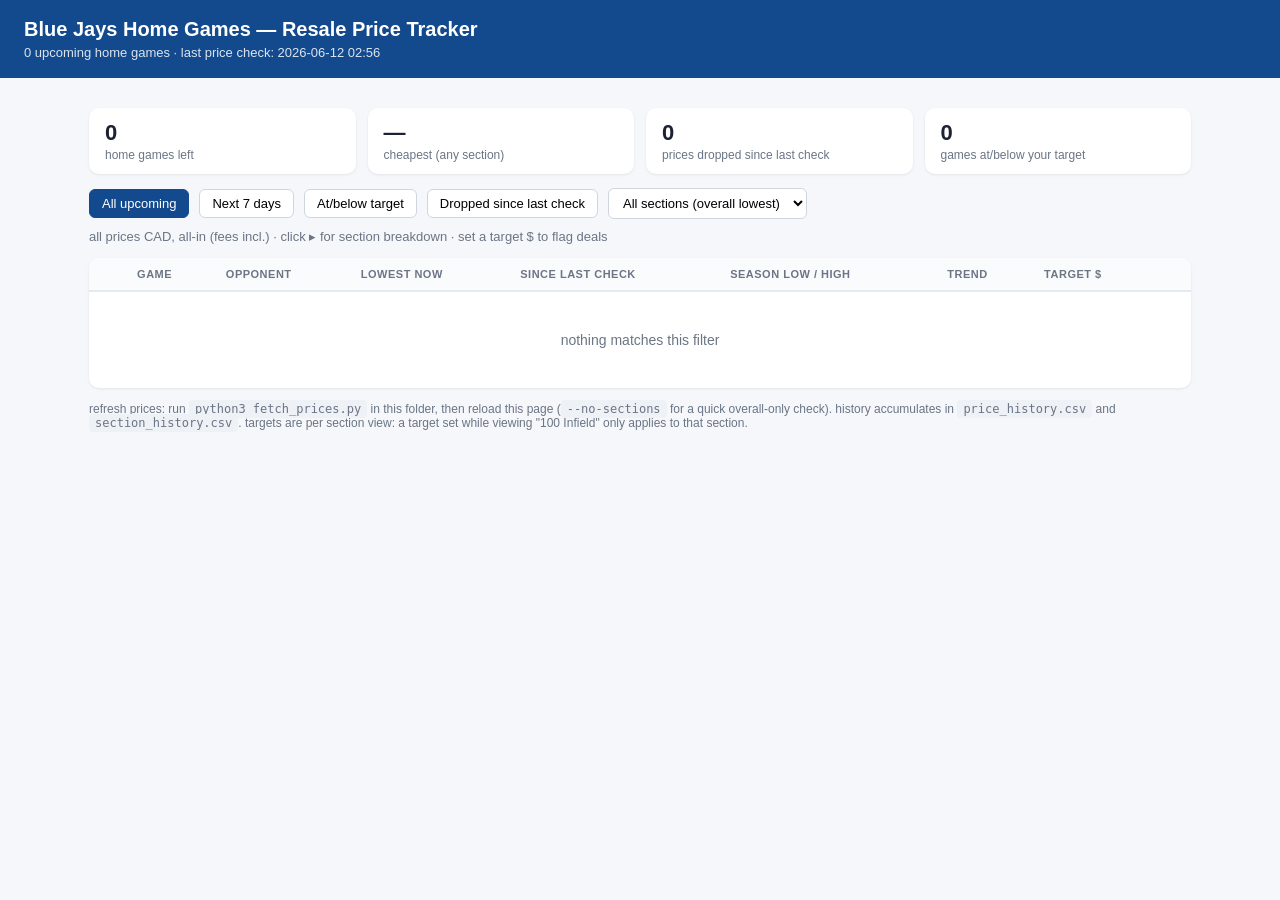
==== index.html @ ae5cf121 "host dashboard at pages root, bump action versions Co-Authored-By: Claude Fable 5 <noreply@anthropic" ====
<!DOCTYPE html>
<html lang="en">
<head>
<meta charset="UTF-8">
<title>Blue Jays Ticket Price Tracker</title>
<style>
  :root {
    --navy: #134a8e; --blue: #1d2d5c; --red: #e8291c;
    --bg: #f5f7fa; --card: #fff; --text: #1a2233; --muted: #6b7585;
    --green: #0c8a3e; --green-bg: #e6f6ec; --drop: #0c8a3e; --rise: #c0392b;
  }
  * { box-sizing: border-box; }
  body { margin: 0; font-family: -apple-system, BlinkMacSystemFont, "Segoe UI", sans-serif;
         background: var(--bg); color: var(--text); }
  header { background: var(--navy); color: #fff; padding: 18px 24px; }
  header h1 { margin: 0; font-size: 20px; }
  header .sub { font-size: 13px; opacity: .85; margin-top: 4px; }
  .wrap { max-width: 1150px; margin: 0 auto; padding: 16px 24px 60px; }
  .controls { display: flex; gap: 10px; align-items: center; margin: 14px 0; flex-wrap: wrap; }
  .controls button { border: 1px solid #cfd6e0; background: #fff; padding: 6px 12px;
    border-radius: 6px; cursor: pointer; font-size: 13px; }
  .controls button.active { background: var(--navy); color: #fff; border-color: var(--navy); }
  .controls select { border: 1px solid #cfd6e0; background: #fff; padding: 6px 10px;
    border-radius: 6px; font-size: 13px; }
  .controls .spacer { flex: 1; }
  .controls label { font-size: 13px; color: var(--muted); }
  table { width: 100%; border-collapse: collapse; background: var(--card);
          border-radius: 10px; overflow: hidden; box-shadow: 0 1px 3px rgba(0,0,0,.08); }
  th { text-align: left; font-size: 11px; text-transform: uppercase; letter-spacing: .5px;
       color: var(--muted); padding: 10px 12px; border-bottom: 2px solid #e6eaf0;
       background: #fafbfd; }
  td { padding: 10px 12px; border-bottom: 1px solid #eef1f5; font-size: 14px; vertical-align: middle; }
  tr:last-child td { border-bottom: none; }
  tr.below-target td { background: var(--green-bg); }
  .game-date { font-weight: 600; white-space: nowrap; }
  .game-time { color: var(--muted); font-size: 12px; }
  .price { font-weight: 700; font-size: 16px; white-space: nowrap; }
  .prefee { color: var(--muted); font-size: 11px; }
  .delta-drop { color: var(--drop); font-weight: 600; font-size: 13px; white-space: nowrap; }
  .delta-rise { color: var(--rise); font-weight: 600; font-size: 13px; white-space: nowrap; }
  .delta-flat { color: var(--muted); font-size: 13px; }
  .low { font-size: 12px; color: var(--muted); white-space: nowrap; }
  .low b { color: var(--text); }
  input.target { width: 70px; padding: 5px 6px; border: 1px solid #cfd6e0; border-radius: 6px;
    font-size: 13px; text-align: right; }
  a.buy { display: inline-block; background: var(--red); color: #fff; text-decoration: none;
    padding: 6px 12px; border-radius: 6px; font-size: 12px; font-weight: 600; }
  a.buy:hover { filter: brightness(1.1); }
  .spark { display: block; }
  .badge { display: inline-block; background: var(--green); color: #fff; font-size: 10px;
    padding: 2px 6px; border-radius: 4px; margin-left: 6px; vertical-align: middle; }
  .stats { display: flex; gap: 12px; margin-top: 14px; flex-wrap: wrap; }
  .stat { background: var(--card); border-radius: 10px; padding: 12px 16px; flex: 1; min-width: 150px;
    box-shadow: 0 1px 3px rgba(0,0,0,.08); }
  .stat .n { font-size: 22px; font-weight: 700; }
  .stat .l { font-size: 12px; color: var(--muted); margin-top: 2px; }
  .empty { padding: 40px; text-align: center; color: var(--muted); }
  code { background: #eef1f5; padding: 2px 6px; border-radius: 4px; font-size: 12px; }
  button.expand { border: none; background: none; cursor: pointer; font-size: 13px;
    color: var(--navy); padding: 0; }
  tr.detail > td { background: #fafbfd; padding: 6px 12px 14px 36px; }
  table.sections { box-shadow: none; border: 1px solid #e6eaf0; }
  table.sections td, table.sections th { padding: 6px 10px; font-size: 13px; }
  table.sections .price { font-size: 14px; }
</style>
</head>
<body>
<header>
  <h1>Blue Jays Home Games — Resale Price Tracker</h1>
  <div class="sub" id="updated"></div>
</header>
<div class="wrap">
  <div class="stats" id="stats"></div>
  <div class="controls">
    <button data-filter="all" class="active">All upcoming</button>
    <button data-filter="week">Next 7 days</button>
    <button data-filter="target">At/below target</button>
    <button data-filter="drops">Dropped since last check</button>
    <select id="sectionSel"><option value="all">All sections (overall lowest)</option></select>
    <div class="spacer"></div>
    <label>all prices CAD, all-in (fees incl.) · click ▸ for section breakdown · set a target $ to flag deals</label>
  </div>
  <table>
    <thead><tr>
      <th></th><th>Game</th><th>Opponent</th><th>Lowest now</th><th>Since last check</th>
      <th>Season low / high</th><th>Trend</th><th>Target $</th><th></th>
    </tr></thead>
    <tbody id="rows"></tbody>
  </table>
  <p style="color:var(--muted);font-size:12px;margin-top:14px">
    refresh prices: run <code>python3 fetch_prices.py</code> in this folder, then reload this page
    (<code>--no-sections</code> for a quick overall-only check).
    history accumulates in <code>price_history.csv</code> and <code>section_history.csv</code>.
    targets are per section view: a target set while viewing "100 Infield" only applies to that section.
  </p>
</div>
<script src="data.js"></script>
<script>
const fmt = c => '$' + (c / 100).toFixed(c % 100 ? 2 : 0);
const targets = JSON.parse(localStorage.getItem('jaysTargets') || '{}');
const expanded = new Set();

function toCad(r) {
  const rate = parseFloat(r.usd_cad_rate) || 1.4;
  r.cad_total = Math.round(r.min_total_cents * rate);
  r.cad_prefee = Math.round(r.min_prefee_cents * rate);
  return r;
}

// series helper: latest / prev / low / high from a list of snapshots
function summarize(snaps) {
  snaps.sort((a, b) => a.checked_at.localeCompare(b.checked_at));
  const latest = snaps[snaps.length - 1];
  const prev = snaps.length > 1 ? snaps[snaps.length - 2] : null;
  const prices = snaps.map(s => s.cad_total).filter(p => p > 0);
  return {
    cur: latest.cad_total, prefee: latest.cad_prefee, buy_url: latest.buy_url,
    listings: latest.listings || 0,
    prev: prev ? prev.cad_total : null,
    low: prices.length ? Math.min(...prices) : 0,
    high: prices.length ? Math.max(...prices) : 0,
    series: snaps.map(s => s.cad_total),
    checks: snaps.length,
  };
}

// overall history grouped by game
const byEvent = {};
for (const r of PRICE_HISTORY) {
  (byEvent[r.event_id] = byEvent[r.event_id] || []).push(toCad(r));
}
// section history grouped by game then section group
const SH = typeof SECTION_HISTORY !== 'undefined' ? SECTION_HISTORY : [];
const bySection = {};
const allGroups = new Set();
for (const r of SH) {
  allGroups.add(r.section_group);
  const ev = (bySection[r.event_id] = bySection[r.event_id] || {});
  (ev[r.section_group] = ev[r.section_group] || []).push(toCad(r));
}

const today = new Date().toISOString().slice(0, 10);
const games = Object.entries(byEvent).map(([id, snaps]) => {
  const meta = snaps[snaps.length - 1];
  const sections = {};
  for (const [grp, ss] of Object.entries(bySection[id] || {})) {
    sections[grp] = summarize(ss);
  }
  return {
    event_id: id, game_date: meta.game_date, game_time: meta.game_time,
    opponent: meta.opponent, overall: summarize(snaps), sections,
  };
}).filter(g => g.game_date >= today)
  .sort((a, b) => (a.game_date + a.game_time).localeCompare(b.game_date + b.game_time));

// sort section groups by typical price so dropdown + breakdowns read cheap → pricey
const groupOrder = [...allGroups].sort((a, b) => {
  const med = grp => {
    const v = games.map(g => g.sections[grp]?.cur).filter(Boolean).sort((x, y) => x - y);
    return v.length ? v[Math.floor(v.length / 2)] : 1e12;
  };
  return med(a) - med(b);
});
const sel = document.getElementById('sectionSel');
for (const grp of groupOrder) {
  const o = document.createElement('option');
  o.value = o.textContent = grp;
  sel.appendChild(o);
}

const lastCheck = PRICE_HISTORY.length
  ? PRICE_HISTORY[PRICE_HISTORY.length - 1].checked_at.replace('T', ' ').slice(0, 16) : 'never';
document.getElementById('updated').textContent =
  `${games.length} upcoming home games · last price check: ${lastCheck}`;

function spark(series, w = 90, h = 26) {
  const pts = series.filter(p => p > 0);
  if (pts.length < 2) return '<span class="low">need more checks</span>';
  const min = Math.min(...pts), max = Math.max(...pts), span = max - min || 1;
  const step = w / (pts.length - 1);
  const path = pts.map((p, i) =>
    `${i ? 'L' : 'M'}${(i * step).toFixed(1)},${(h - 3 - (p - min) / span * (h - 6)).toFixed(1)}`).join('');
  const lastUp = pts[pts.length - 1] >= pts[0];
  return `<svg class="spark" width="${w}" height="${h}"><path d="${path}" fill="none"
    stroke="${lastUp ? '#c0392b' : '#0c8a3e'}" stroke-width="1.6"/></svg>`;
}

function deltaHtml(cur, prev) {
  if (!prev || !cur) return '<span class="delta-flat">—</span>';
  if (cur === prev) return '<span class="delta-flat">no change</span>';
  const diff = cur - prev;
  return `<span class="${diff < 0 ? 'delta-drop' : 'delta-rise'}">${diff < 0 ? '▼' : '▲'} ${fmt(Math.abs(diff))}</span>`;
}

let sectionView = 'all';
let current = 'all';
const view = g => sectionView === 'all' ? g.overall
  : (g.sections[sectionView] || { cur: 0, prev: null, low: 0, high: 0, series: [], checks: 0, prefee: 0, buy_url: '' });
const targetKey = (g, grp) => grp === 'all' ? g.event_id : g.event_id + '|' + grp;

const DOW = ['Sun','Mon','Tue','Wed','Thu','Fri','Sat'];
function render() {
  const tbody = document.getElementById('rows');
  const weekCutoff = new Date(Date.now() + 7 * 864e5).toISOString().slice(0, 10);
  const shown = games.filter(g => {
    const v = view(g), t = targets[targetKey(g, sectionView)];
    if (current === 'week') return g.game_date <= weekCutoff;
    if (current === 'target') return t && v.cur > 0 && v.cur <= t * 100;
    if (current === 'drops') return v.prev && v.cur && v.cur < v.prev;
    return true;
  });
  tbody.innerHTML = shown.length ? '' : '<tr><td colspan="9" class="empty">nothing matches this filter</td></tr>';
  for (const g of shown) {
    const v = view(g);
    const t = targets[targetKey(g, sectionView)];
    const hit = t && v.cur > 0 && v.cur <= t * 100;
    const d = new Date(g.game_date + 'T12:00:00');
    const hasSections = Object.keys(g.sections).length > 0;
    const isOpen = expanded.has(g.event_id);
    const tr = document.createElement('tr');
    if (hit) tr.className = 'below-target';
    tr.innerHTML = `
      <td>${hasSections ? `<button class="expand" data-id="${g.event_id}">${isOpen ? '▾' : '▸'}</button>` : ''}</td>
      <td><div class="game-date">${DOW[d.getDay()]} ${g.game_date.slice(5)}</div>
          <div class="game-time">${g.game_time}</div></td>
      <td>${g.opponent}${hit ? '<span class="badge">AT TARGET</span>' : ''}</td>
      <td><div class="price">${v.cur ? fmt(v.cur) + ' <span class="prefee">CAD</span>' : '—'}</div>
          <div class="prefee">${v.prefee ? fmt(v.prefee) + ' before fees' : ''}</div></td>
      <td>${deltaHtml(v.cur, v.prev)}</td>
      <td class="low"><b>${v.low ? fmt(v.low) : '—'}</b> / ${v.high ? fmt(v.high) : '—'}<br>${v.checks} checks</td>
      <td>${spark(v.series)}</td>
      <td><input class="target" type="number" min="1" placeholder="—"
           value="${t || ''}" data-key="${targetKey(g, sectionView)}"></td>
      <td>${v.buy_url ? `<a class="buy" href="${v.buy_url}" target="_blank">Buy</a>`
                      : `<span class="low">${sectionView === 'all' ? 'not listed yet' : 'none in section'}</span>`}</td>`;
    tbody.appendChild(tr);

    if (isOpen && hasSections) {
      const dtr = document.createElement('tr');
      dtr.className = 'detail';
      const rows = groupOrder.filter(grp => g.sections[grp]).map(grp => {
        const s = g.sections[grp];
        const st = targets[targetKey(g, grp)];
        const sHit = st && s.cur > 0 && s.cur <= st * 100;
        return `<tr ${sHit ? 'class="below-target"' : ''}>
          <td>${grp}${sHit ? '<span class="badge">AT TARGET</span>' : ''}</td>
          <td><span class="price">${s.cur ? fmt(s.cur) : '—'}</span>
              <span class="prefee">${s.listings} listings</span></td>
          <td>${deltaHtml(s.cur, s.prev)}</td>
          <td class="low"><b>${s.low ? fmt(s.low) : '—'}</b> / ${s.high ? fmt(s.high) : '—'}</td>
          <td>${spark(s.series, 70, 22)}</td>
          <td><input class="target" type="number" min="1" placeholder="—"
               value="${st || ''}" data-key="${targetKey(g, grp)}"></td>
          <td>${s.buy_url ? `<a class="buy" href="${s.buy_url}" target="_blank">Buy</a>` : ''}</td>
        </tr>`;
      }).join('');
      dtr.innerHTML = `<td colspan="9"><table class="sections">
        <thead><tr><th>Section</th><th>Lowest now</th><th>Change</th><th>Low / high</th>
        <th>Trend</th><th>Target $</th><th></th></tr></thead><tbody>${rows}</tbody></table></td>`;
      tbody.appendChild(dtr);
    }
  }
  tbody.querySelectorAll('button.expand').forEach(b => {
    b.addEventListener('click', () => {
      expanded.has(b.dataset.id) ? expanded.delete(b.dataset.id) : expanded.add(b.dataset.id);
      render();
    });
  });
  tbody.querySelectorAll('input.target').forEach(inp => {
    inp.addEventListener('change', () => {
      const v = parseFloat(inp.value);
      if (v > 0) targets[inp.dataset.key] = v; else delete targets[inp.dataset.key];
      localStorage.setItem('jaysTargets', JSON.stringify(targets));
      render(); renderStats();
    });
  });
}

function renderStats() {
  const priced = games.map(g => ({ g, v: view(g) })).filter(x => x.v.cur > 0);
  const cheapest = priced.length
    ? priced.reduce((a, b) => a.v.cur < b.v.cur ? a : b) : null;
  const drops = priced.filter(x => x.v.prev && x.v.cur < x.v.prev).length;
  const hits = priced.filter(x => {
    const t = targets[targetKey(x.g, sectionView)];
    return t && x.v.cur <= t * 100;
  }).length;
  const label = sectionView === 'all' ? 'any section' : sectionView;
  document.getElementById('stats').innerHTML = `
    <div class="stat"><div class="n">${games.length}</div><div class="l">home games left</div></div>
    <div class="stat"><div class="n">${cheapest ? fmt(cheapest.v.cur) : '—'}</div>
      <div class="l">cheapest (${label}${cheapest ? ': ' + cheapest.g.opponent + ' ' + cheapest.g.game_date.slice(5) : ''})</div></div>
    <div class="stat"><div class="n">${drops}</div><div class="l">prices dropped since last check</div></div>
    <div class="stat"><div class="n">${hits}</div><div class="l">games at/below your target</div></div>`;
}

document.querySelectorAll('.controls button[data-filter]').forEach(b => {
  b.addEventListener('click', () => {
    document.querySelectorAll('.controls button[data-filter]').forEach(x => x.classList.remove('active'));
    b.classList.add('active');
    current = b.dataset.filter;
    render();
  });
});
sel.addEventListener('change', () => { sectionView = sel.value; render(); renderStats(); });
render(); renderStats();
</script>
</body>
</html>
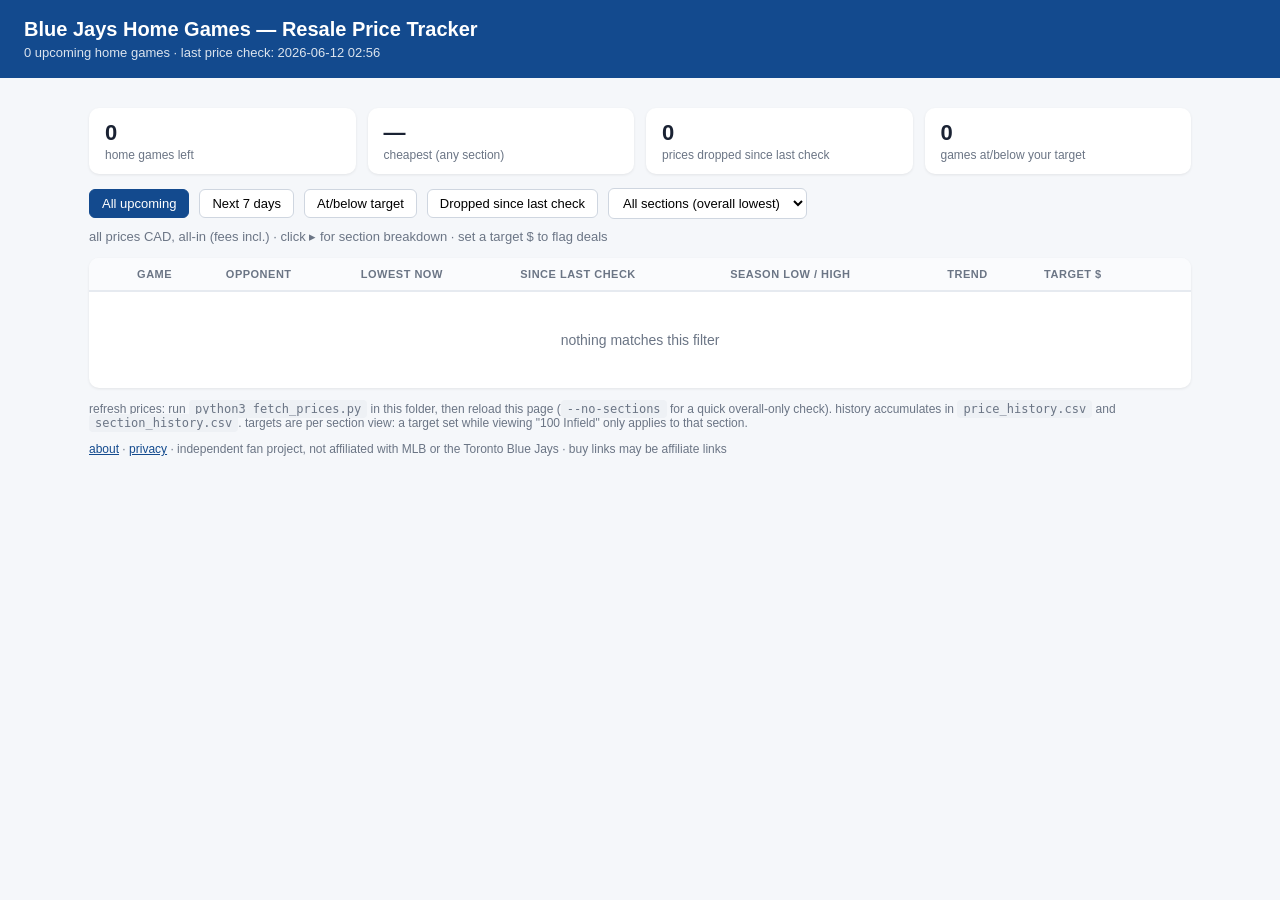
==== commit 1d40209c: "add about page, privacy policy, affiliate disclosure footer Co-Authored-By: Claude Fable 5 <noreply@" ====
--- a/index.html
+++ b/index.html
@@ -93,9 +93,32 @@
     history accumulates in <code>price_history.csv</code> and <code>section_history.csv</code>.
     targets are per section view: a target set while viewing "100 Infield" only applies to that section.
   </p>
+  <p style="color:var(--muted);font-size:12px">
+    <a href="about.html" style="color:var(--navy)">about</a> ·
+    <a href="privacy.html" style="color:var(--navy)">privacy</a> ·
+    independent fan project, not affiliated with MLB or the Toronto Blue Jays ·
+    buy links may be affiliate links
+  </p>
 </div>
 <script src="data.js"></script>
 <script>
+// On Vercel the bundled data.js is frozen at deploy time, so fetch the
+// latest snapshot straight from the GitHub repo instead. Everywhere else
+// (GitHub Pages, local file) the bundled data.js is already current.
+const RAW_DATA = 'https://raw.githubusercontent.com/erinmazur852/blue-jays-tickets/main/data.json';
+(async function boot() {
+  let ph = typeof PRICE_HISTORY !== 'undefined' ? PRICE_HISTORY : [];
+  let sh = typeof SECTION_HISTORY !== 'undefined' ? SECTION_HISTORY : [];
+  if (location.hostname.endsWith('.vercel.app')) {
+    try {
+      const d = await (await fetch(RAW_DATA, { cache: 'no-store' })).json();
+      ph = d.price_history; sh = d.section_history;
+    } catch (e) { /* fall back to bundled data */ }
+  }
+  init(ph, sh);
+})();
+
+function init(PRICE_HISTORY, SECTION_HISTORY) {
 const fmt = c => '$' + (c / 100).toFixed(c % 100 ? 2 : 0);
 const targets = JSON.parse(localStorage.getItem('jaysTargets') || '{}');
 const expanded = new Set();
@@ -304,6 +327,7 @@
 });
 sel.addEventListener('change', () => { sectionView = sel.value; render(); renderStats(); });
 render(); renderStats();
+}
 </script>
 </body>
 </html>
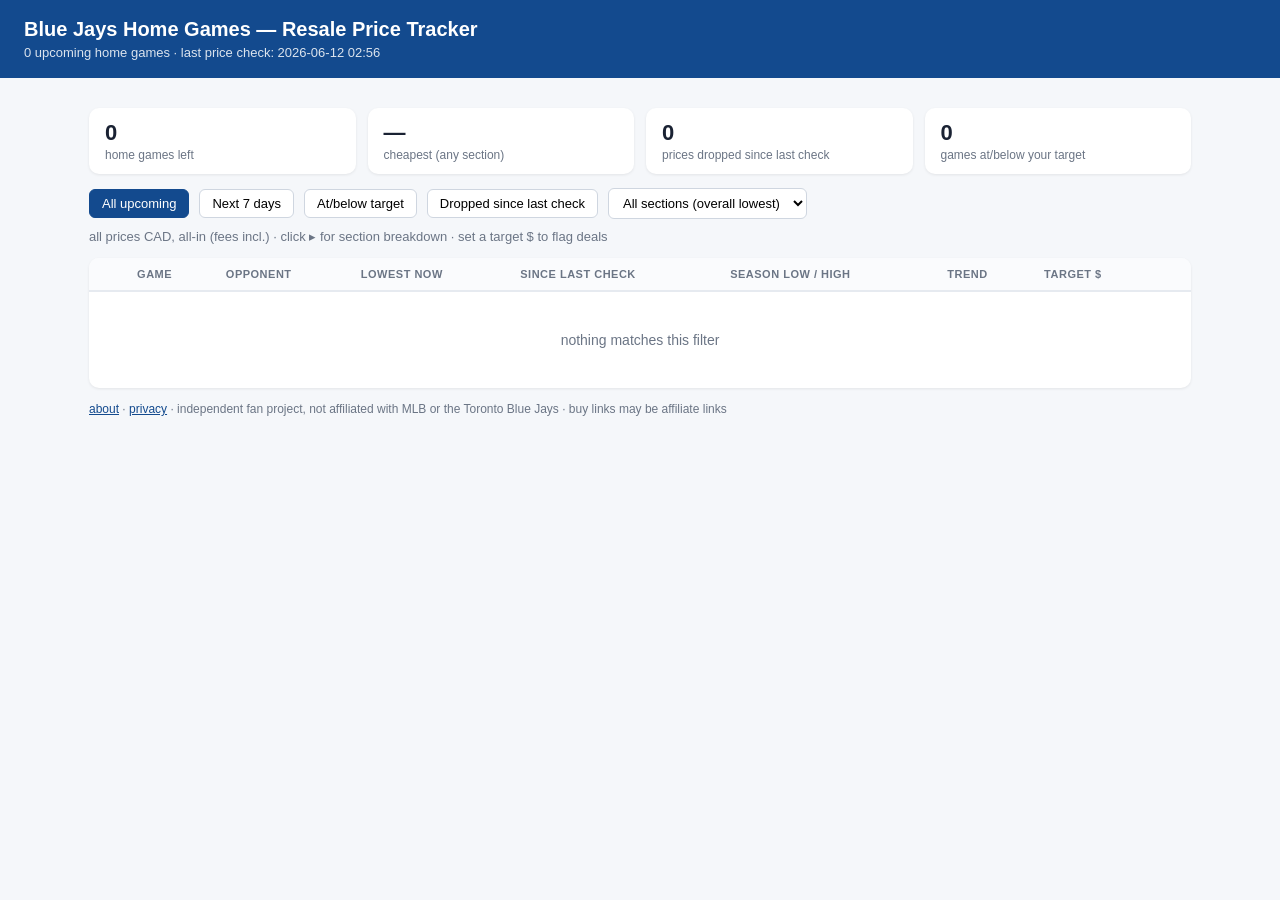
==== commit cb6673c9: "remove dev instructions from dashboard footer Co-Authored-By: Claude Fable 5 <noreply@anthropic.com>" ====
--- a/index.html
+++ b/index.html
@@ -88,12 +88,6 @@
     <tbody id="rows"></tbody>
   </table>
   <p style="color:var(--muted);font-size:12px;margin-top:14px">
-    refresh prices: run <code>python3 fetch_prices.py</code> in this folder, then reload this page
-    (<code>--no-sections</code> for a quick overall-only check).
-    history accumulates in <code>price_history.csv</code> and <code>section_history.csv</code>.
-    targets are per section view: a target set while viewing "100 Infield" only applies to that section.
-  </p>
-  <p style="color:var(--muted);font-size:12px">
     <a href="about.html" style="color:var(--navy)">about</a> ·
     <a href="privacy.html" style="color:var(--navy)">privacy</a> ·
     independent fan project, not affiliated with MLB or the Toronto Blue Jays ·
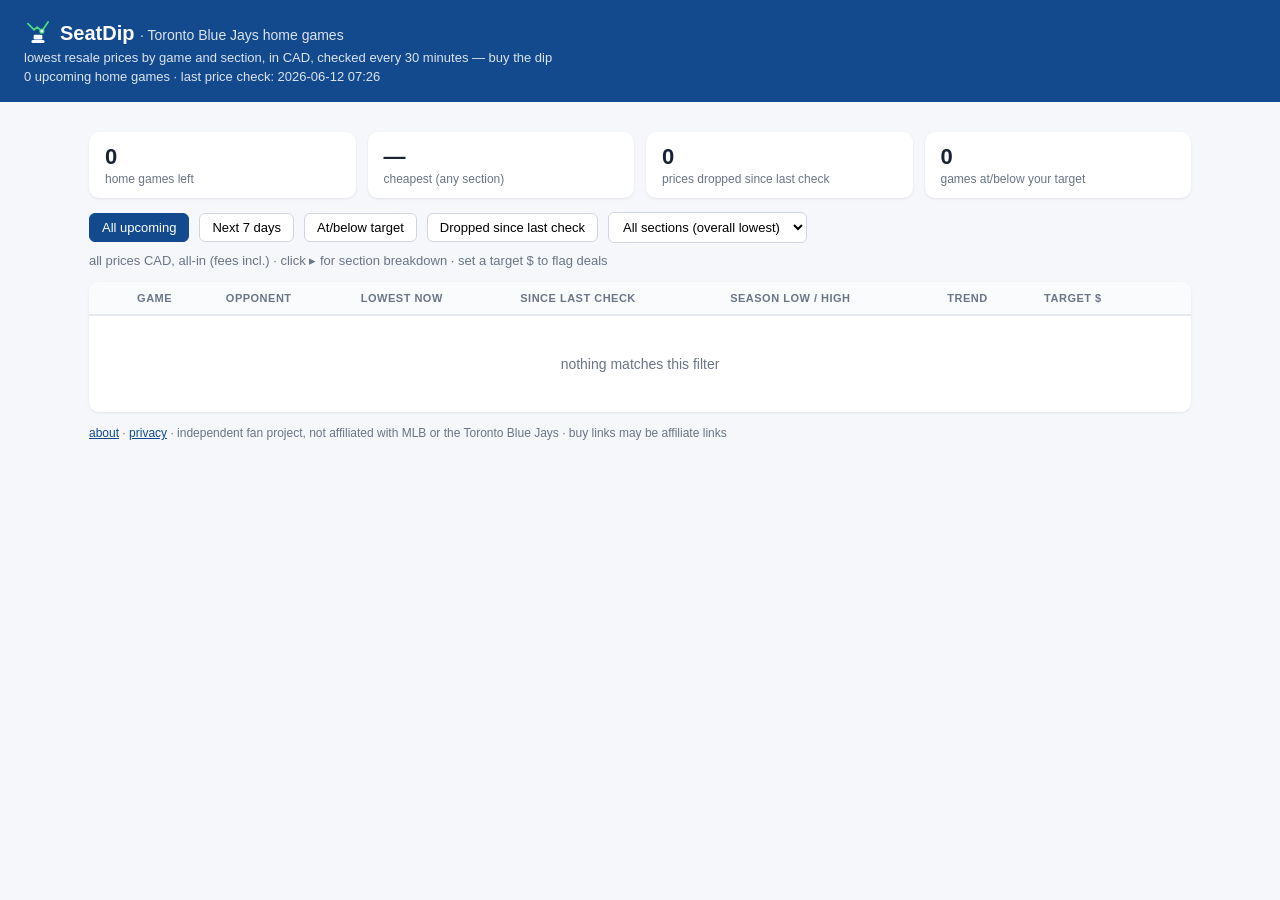
==== commit c3830d0e: "rebrand to SeatDip: logo, favicon, header, about/privacy Co-Authored-By: Claude Fable 5 <noreply@ant" ====
--- a/index.html
+++ b/index.html
@@ -2,7 +2,8 @@
 <html lang="en">
 <head>
 <meta charset="UTF-8">
-<title>Blue Jays Ticket Price Tracker</title>
+<title>SeatDip — Blue Jays Ticket Price Tracker</title>
+<link rel="icon" type="image/svg+xml" href="icon.svg">
 <style>
   :root {
     --navy: #134a8e; --blue: #1d2d5c; --red: #e8291c;
@@ -66,7 +67,8 @@
 </head>
 <body>
 <header>
-  <h1>Blue Jays Home Games — Resale Price Tracker</h1>
+  <h1><img src="icon.svg" alt="" style="height:28px;vertical-align:-6px;margin-right:8px">SeatDip <span style="font-weight:400;font-size:14px;opacity:.85">· Toronto Blue Jays home games</span></h1>
+  <div class="sub">lowest resale prices by game and section, in CAD, checked every 30 minutes — buy the dip</div>
   <div class="sub" id="updated"></div>
 </header>
 <div class="wrap">
